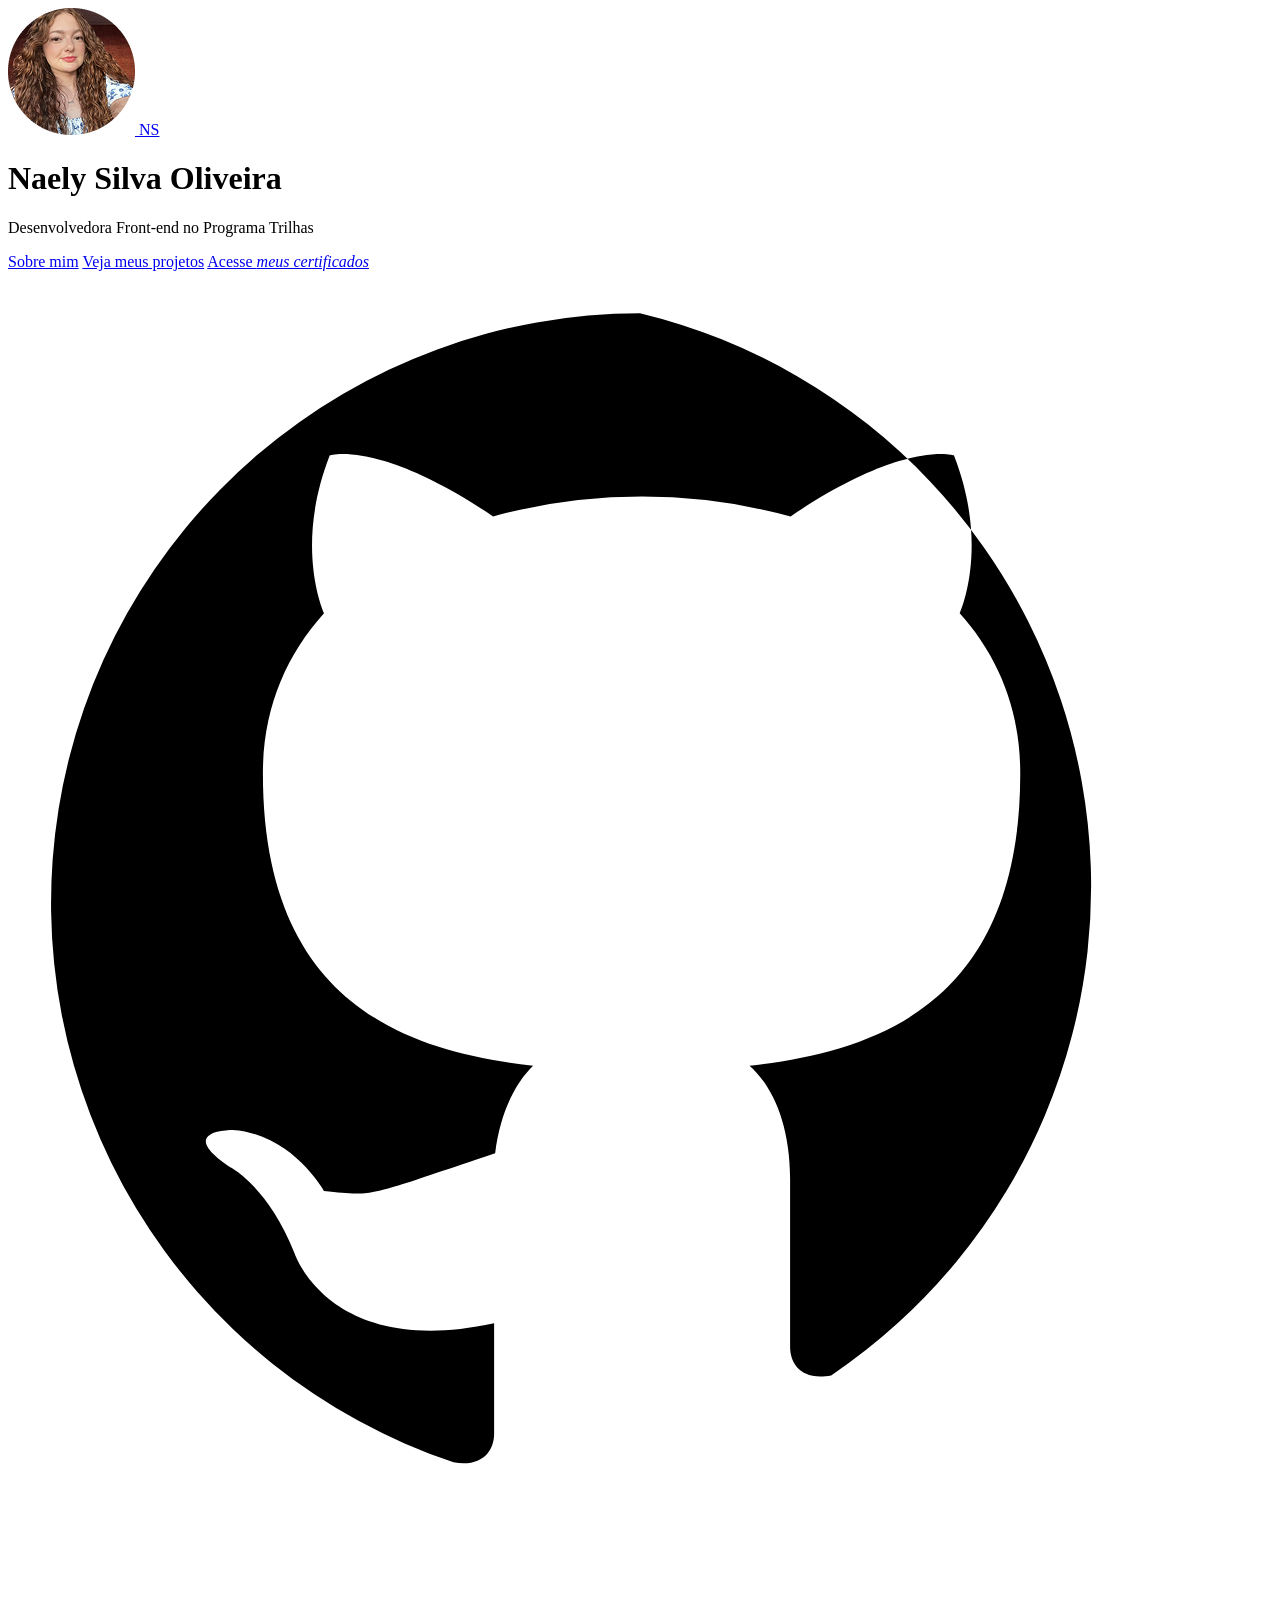
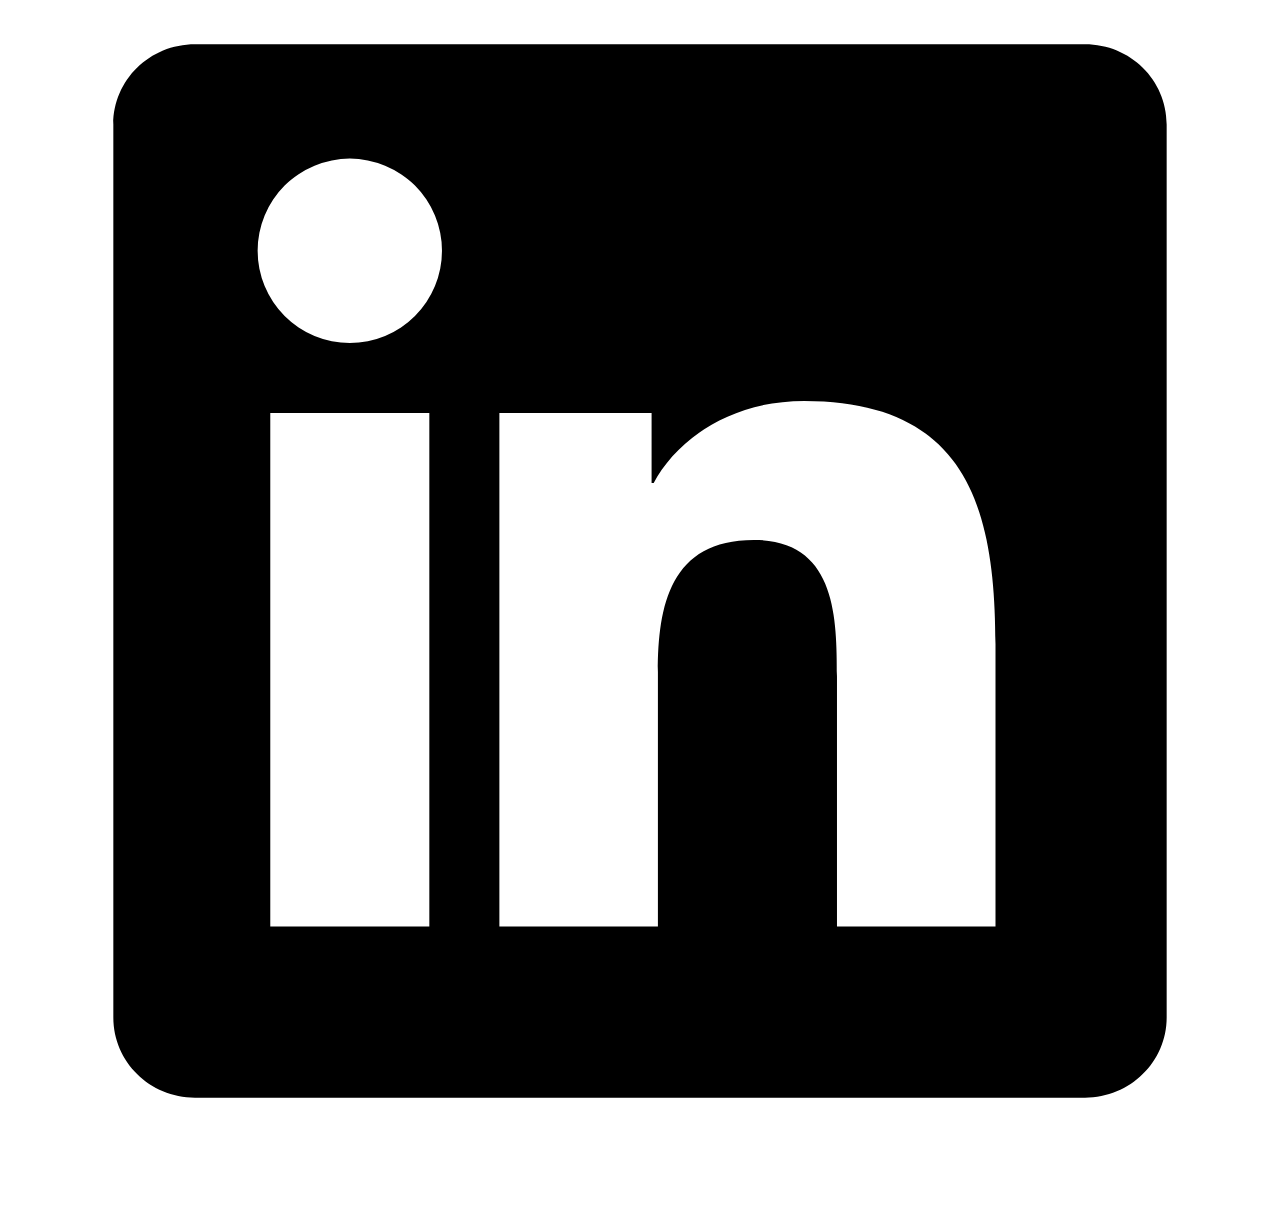
==== index.html @ 6a8ed629 "Adicionando portfólio pessoal do Programa Trilhas" ====
<!DOCTYPE html>
<html lang="pt-BR">
<head>
  <meta charset="UTF-8" />
  <meta name="viewport" content="width=device-width, initial-scale=1.0" />
  <meta name="description" content="Portfólio de Naely Silva Oliveira, estudante de Engenharia da Computação e desenvolvedora Front-end." />
  <title>Naely Silva Oliveira | Portfólio</title>
  <link rel="stylesheet" href="estilo.css" />
</head>
<body>
  <main class="pagina">
    <header class="perfil">
      <a href="index.html" aria-label="Ir para o início">
        <img class="foto-perfil" src="imagens/perfil.png" alt="Foto de Naely Silva Oliveira" onerror="this.style.display='none';this.nextElementSibling.style.display='grid'" />
        <span class="foto-reserva" aria-hidden="true">NS</span>
      </a>
      <h1>Naely Silva Oliveira</h1>
      <p>Desenvolvedora Front-end no Programa Trilhas</p>
    </header>

    <nav class="botoes-inicio" aria-label="Navegação principal">
      <a href="sobre.html">Sobre mim</a>
      <a href="projetos.html">Veja meus projetos</a>
     <a href="https://drive.google.com/drive/folders/14SPVD7hDMXBGm2DD8dzwmc9jp4beab71?usp=sharing"
   target="_blank"
   rel="noopener noreferrer">
   Acesse&nbsp;<em>meus certificados</em>
</a>
    </nav>

    <footer class="redes" aria-label="Redes sociais">
      <a href="https://github.com/silvanaely177-source" target="_blank" rel="noopener noreferrer" aria-label="GitHub de Naely" title="GitHub">
        <svg viewBox="0 0 24 24" aria-hidden="true"><path d="M12 .8a11.2 11.2 0 0 0-3.54 21.82c.56.1.77-.24.77-.54v-2.1c-3.13.68-3.79-1.33-3.79-1.33-.51-1.3-1.25-1.65-1.25-1.65-1.02-.7.08-.69.08-.69 1.13.08 1.73 1.16 1.73 1.16 1 .1.76.11 3.25-.72.1-.8.4-1.35.72-1.66-2.5-.28-5.13-1.25-5.13-5.55 0-1.23.44-2.24 1.16-3.04-.12-.28-.5-1.44.11-3 0 0 .95-.3 3.1 1.16a10.8 10.8 0 0 1 5.65 0c2.15-1.46 3.1-1.16 3.1-1.16.61 1.56.23 2.72.11 3 .72.8 1.15 1.81 1.15 3.04 0 4.31-2.63 5.27-5.14 5.55.41.36.77 1.07.77 2.15v3.19c0 .3.2.65.78.54A11.2 11.2 0 0 0 12 .8Z"/></svg>
      </a>
      <a href="https://www.linkedin.com/in/naely-silva-b963b2372/" target="_blank" rel="noopener noreferrer" aria-label="LinkedIn de Naely" title="LinkedIn"></a>
        <svg viewBox="0 0 24 24" aria-hidden="true"><path d="M20.45 2H3.55C2.69 2 2 2.68 2 3.52v16.96c0 .84.69 1.52 1.55 1.52h16.9c.86 0 1.55-.68 1.55-1.52V3.52c0-.84-.69-1.52-1.55-1.52ZM8 18.75H4.98V9H8v9.75ZM6.49 7.67a1.75 1.75 0 1 1 0-3.5 1.75 1.75 0 0 1 0 3.5Zm12.26 11.08h-3.01V14c0-1.13-.02-2.59-1.58-2.59-1.58 0-1.82 1.24-1.82 2.51v4.83H9.33V9h2.89v1.33h.04c.4-.76 1.39-1.56 2.86-1.56 3.06 0 3.63 2.01 3.63 4.62v5.36Z"/></svg>
      </a>
    </footer>
  </main>
</body>
</html>
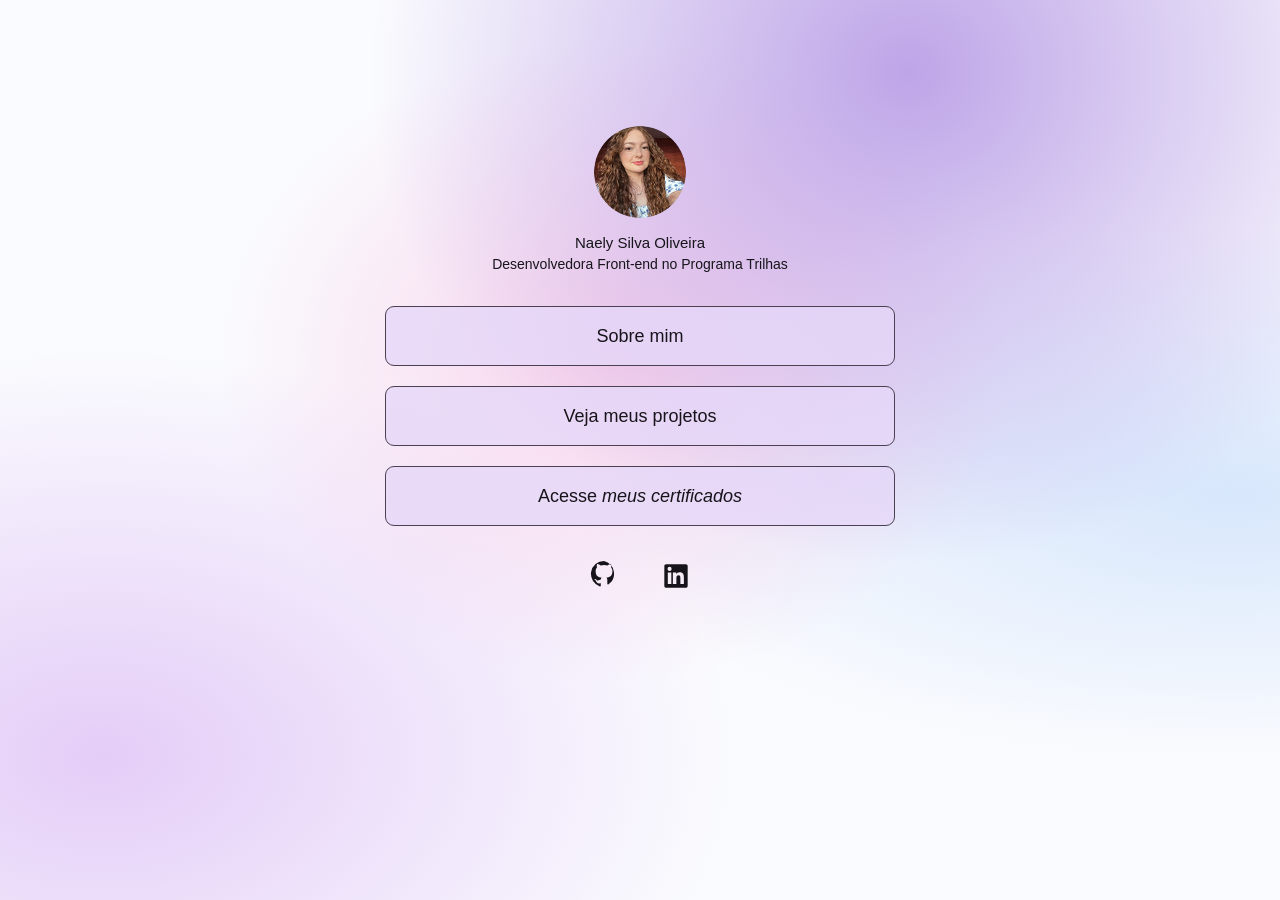
==== commit ef492359: "Update index.html Corrigindo caminho do CSS.f" ====
--- a/index.html
+++ b/index.html
@@ -5,7 +5,7 @@
   <meta name="viewport" content="width=device-width, initial-scale=1.0" />
   <meta name="description" content="Portfólio de Naely Silva Oliveira, estudante de Engenharia da Computação e desenvolvedora Front-end." />
   <title>Naely Silva Oliveira | Portfólio</title>
-  <link rel="stylesheet" href="estilo.css" />
+  <link rel="stylesheet" href="style.css" />
 </head>
 <body>
   <main class="pagina">
--- a/style.css
+++ b/style.css
@@ -0,0 +1,116 @@
+* { box-sizing: border-box; }
+html { min-height: 100%; }
+body { margin: 0; font-family: Arial, Helvetica, sans-serif; color: #17151b; background: #f7f6fc; }
+a { color: inherit; }
+.pagina {
+  min-height: 100vh;
+  width: 100%;
+  display: flex;
+  flex-direction: column;
+  align-items: center;
+  padding: clamp(44px, 14vh, 135px) 24px 50px;
+  background:
+    radial-gradient(ellipse at 71% 8%, rgba(159,120,220,.66), transparent 42%),
+    radial-gradient(ellipse at 48% 40%, rgba(244,159,211,.43), transparent 42%),
+    radial-gradient(ellipse at 8% 84%, rgba(210,166,242,.54), transparent 38%),
+    radial-gradient(ellipse at 96% 55%, rgba(176,208,249,.47), transparent 38%),
+    #fafbfe;
+}
+.perfil { display: flex; flex-direction: column; align-items: center; text-align: center; }
+.foto-perfil, .foto-reserva { width: 92px; height: 92px; border-radius: 50%; object-fit: cover; }
+.foto-reserva { display: none; place-items: center; background: #eee1f9; font-size: 25px; font-weight: bold; }
+.perfil h1 { font-size: 15px; font-weight: 400; margin: 12px 0 5px; }
+.perfil p { font-size: 14px; margin: 0; }
+.botoes-inicio { display: grid; width: min(100%, 510px); gap: 20px; margin-top: 34px; }
+.botoes-inicio a { min-height: 60px; border: 1px solid #4b4152; border-radius: 9px; background: rgba(230,216,249,.79); text-align: center; display: flex; justify-content: center; align-items: center; font-size: 18px; text-decoration: none; transition: transform .15s, background .15s; }
+.botoes-inicio a:hover, .botoes-inicio a:focus-visible { background: #e0cafa; transform: translateY(-2px); }
+.redes { display: flex; justify-content: center; align-items: center; gap: 22px; margin-top: 34px; }
+.redes svg { width: 28px; height: 28px; fill: #16141a; }
+.redes a:hover { opacity: .7; }
+.pagina-interna { padding-top: clamp(42px, 12vh, 118px); }
+.sobre { width: min(100%, 880px); font-size: clamp(15px, 1.3vw, 19px); line-height: 1.35; margin-top: 72px; }
+.sobre p { margin: 0 0 3px; }
+.grade-projetos { display: grid; grid-template-columns: repeat(2, minmax(0,1fr)); gap: 28px; width: min(100%, 980px); margin-top: 75px; }
+.projeto { border: 1px solid #6e6072; border-radius: 8px; background: rgba(248,219,243,.78); padding: 24px 30px 17px; min-width: 0; }
+.projeto img { display: block; width: 100%; aspect-ratio: 2.1 / 1; object-fit: cover; background: #fff; border-radius: 6px; }
+.projeto h2 { font-size: 16px; font-weight: 400; margin: 10px 0 5px; }
+.projeto a { display: inline-flex; gap: 10px; align-items: center; font-size: 17px; }
+.projeto a span { font-size: 24px; text-decoration: none; }
+.navegacao-interna { display: flex; gap: 26px; margin-top: 24px; font-size: 14px; }
+.pagina-interna .redes { margin-top: 26px; }
+.visualmente-oculto { position: absolute; width: 1px; height: 1px; padding: 0; margin: -1px; overflow: hidden; clip: rect(0,0,0,0); white-space: nowrap; border: 0; }
+@media (max-width: 640px) {
+  .pagina { padding: 55px 18px 35px; }
+  .botoes-inicio { margin-top: 35px; gap: 15px; }
+  .botoes-inicio a { font-size: 16px; min-height: 56px; }
+  .grade-projetos { grid-template-columns: 1fr; margin-top: 45px; gap: 20px; }
+  .projeto { padding: 17px; }
+  .sobre { margin-top: 42px; line-height: 1.5; }
+}
+
+
+* {
+    box-sizing: border-box;
+}
+
+html, body {
+    max-width: 100%;
+    overflow-x: hidden;
+}
+
+
+@media (max-width: 768px) {
+
+    .pagina {
+        width: 100%;
+        min-height: 100vh;
+        padding: 30px 20px;
+    }
+
+    .grade-projetos {
+        display: grid;
+        grid-template-columns: 1fr;
+        gap: 20px;
+        width: 100%;
+    }
+
+    .projeto {
+        width: 100%;
+        min-width: 0;
+    }
+
+    .projeto img {
+        width: 100%;
+        height: auto;
+        display: block;
+    }
+
+    .botoes-inicio {
+        width: 100%;
+    }
+
+    .botoes-inicio a {
+        width: 100%;
+    }
+}
+
+@media (max-width: 480px) {
+
+    .perfil h1 {
+        font-size: 22px;
+        text-align: center;
+    }
+
+    .perfil p {
+        font-size: 15px;
+        text-align: center;
+    }
+
+    .projeto h2 {
+        font-size: 20px;
+    }
+
+    .projeto p {
+        font-size: 15px;
+    }
+}
